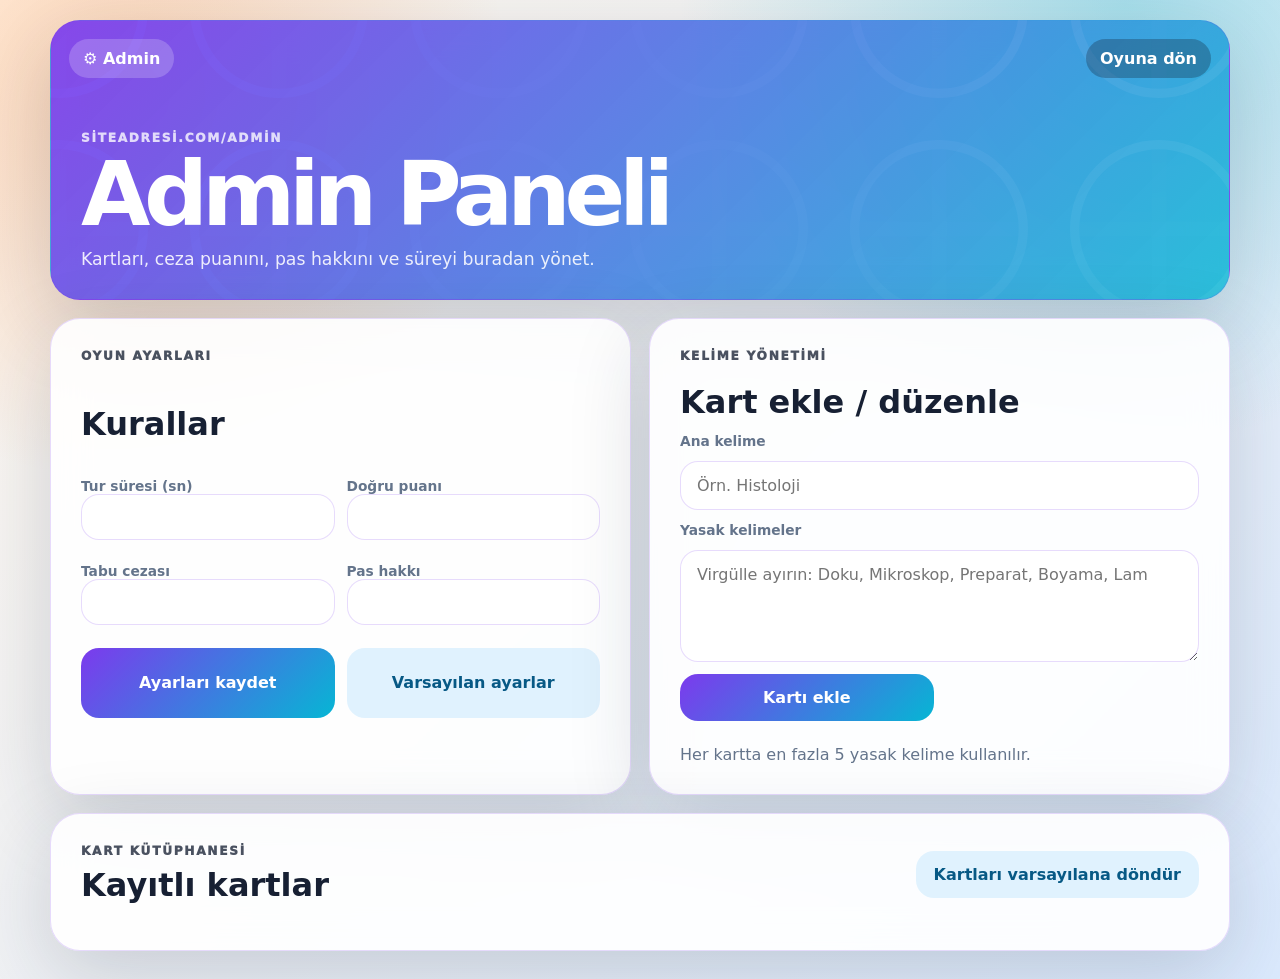
==== admin/index.html @ d8a150ee "Restructure game flow and add admin route" ====
<!doctype html>
<html lang="tr">
  <head>
    <meta charset="utf-8" />
    <meta name="viewport" content="width=device-width, initial-scale=1" />
    <title>Admin · Tıp Fakültesi Tabu</title>
    <link rel="stylesheet" href="../styles.css" />
  </head>
  <body>
    <main class="app-shell admin-shell" aria-labelledby="admin-title">
      <header class="hero compact-card admin-hero">
        <nav class="topbar" aria-label="Üst menü">
          <span class="brand-pill">⚙️ Admin</span>
          <a class="admin-link" href="../">Oyuna dön</a>
        </nav>
        <p class="eyebrow">siteadresi.com/admin</p>
        <h1 id="admin-title">Admin Paneli</h1>
        <p class="intro">Kartları, ceza puanını, pas hakkını ve süreyi buradan yönet.</p>
      </header>

      <section class="admin-grid">
        <form id="settings-form" class="compact-card admin-panel" aria-labelledby="settings-title">
          <p class="eyebrow">Oyun ayarları</p>
          <h2 id="settings-title">Kurallar</h2>

          <div class="settings-grid">
            <label>
              Tur süresi (sn)
              <input id="round-seconds" type="number" min="10" max="300" step="5" required />
            </label>
            <label>
              Doğru puanı
              <input id="correct-points" type="number" min="1" max="10" required />
            </label>
            <label>
              Tabu cezası
              <input id="taboo-penalty" type="number" min="0" max="10" required />
            </label>
            <label>
              Pas hakkı
              <input id="pass-limit" type="number" min="0" max="20" required />
            </label>
          </div>

          <div class="form-actions">
            <button class="primary" type="submit">Ayarları kaydet</button>
            <button id="reset-settings-button" class="secondary" type="button">Varsayılan ayarlar</button>
          </div>
          <p id="settings-message" class="hint" aria-live="polite"></p>
        </form>

        <form id="card-form" class="compact-card admin-panel" aria-labelledby="card-title">
          <p class="eyebrow">Kelime yönetimi</p>
          <h2 id="card-title">Kart ekle / düzenle</h2>
          <input type="hidden" id="editing-card-id" />

          <label for="card-word">Ana kelime</label>
          <input id="card-word" placeholder="Örn. Histoloji" required maxlength="40" />

          <label for="card-forbidden">Yasak kelimeler</label>
          <textarea
            id="card-forbidden"
            placeholder="Virgülle ayırın: Doku, Mikroskop, Preparat, Boyama, Lam"
            required
          ></textarea>

          <div class="form-actions">
            <button class="primary" id="save-card-button" type="submit">Kartı ekle</button>
            <button id="cancel-edit-button" class="secondary" type="button" hidden>Vazgeç</button>
          </div>
          <p class="hint">Her kartta en fazla 5 yasak kelime kullanılır.</p>
        </form>
      </section>

      <section class="compact-card card-library" aria-labelledby="library-title">
        <div class="section-heading">
          <div>
            <p class="eyebrow">Kart kütüphanesi</p>
            <h2 id="library-title">Kayıtlı kartlar</h2>
          </div>
          <button id="reset-cards-button" class="secondary" type="button">Kartları varsayılana döndür</button>
        </div>
        <div id="card-list" class="card-list" aria-live="polite"></div>
      </section>
    </main>

    <script src="../data.js"></script>
    <script src="admin.js"></script>
  </body>
</html>
---- styles.css ----
:root {
  color-scheme: light;
  --bg-1: #fff7ed;
  --bg-2: #dbeafe;
  --ink: #172033;
  --muted: #64748b;
  --card: rgba(255, 255, 255, 0.9);
  --primary: #7c3aed;
  --primary-2: #06b6d4;
  --accent: #f97316;
  --success: #16a34a;
  --danger: #e11d48;
  --line: rgba(124, 58, 237, 0.18);
  --shadow: 0 24px 80px rgba(30, 41, 59, 0.18);
}

* {
  box-sizing: border-box;
}

html,
body {
  max-width: 100%;
  overflow-x: hidden;
}

body {
  margin: 0;
  min-height: 100vh;
  font-family: Inter, ui-sans-serif, system-ui, -apple-system, BlinkMacSystemFont, "Segoe UI", sans-serif;
  color: var(--ink);
  background:
    radial-gradient(circle at 10% 10%, rgba(249, 115, 22, 0.26), transparent 24rem),
    radial-gradient(circle at 88% 0%, rgba(6, 182, 212, 0.3), transparent 28rem),
    linear-gradient(135deg, var(--bg-1), var(--bg-2));
}

button,
input,
textarea {
  font: inherit;
}

button {
  border: 0;
  border-radius: 18px;
  cursor: pointer;
  font-weight: 900;
  transition: transform 160ms ease, box-shadow 160ms ease, opacity 160ms ease;
}

button:hover:not(:disabled) {
  transform: translateY(-2px);
  box-shadow: 0 12px 24px rgba(30, 41, 59, 0.16);
}

button:disabled {
  cursor: not-allowed;
  opacity: 0.45;
}

input,
textarea {
  width: 100%;
  min-width: 0;
  border: 1px solid var(--line);
  border-radius: 18px;
  padding: 14px 16px;
  color: var(--ink);
  background: #fff;
  outline: none;
}

input:focus,
textarea:focus {
  border-color: var(--primary);
  box-shadow: 0 0 0 4px rgba(124, 58, 237, 0.14);
}

textarea {
  min-height: 112px;
  resize: vertical;
}

h1,
h2,
h3,
p {
  overflow-wrap: anywhere;
}

h1,
h2,
h3 {
  margin: 0;
}

h1 {
  max-width: 720px;
  font-size: clamp(2.35rem, 8vw, 5.6rem);
  line-height: 0.92;
  letter-spacing: -0.07em;
}

h2 {
  font-size: clamp(1.35rem, 3vw, 2rem);
}

.app-shell {
  width: min(1120px, calc(100% - 28px));
  margin: 0 auto;
  padding: 20px 0 28px;
}

.admin-shell {
  width: min(1180px, calc(100% - 28px));
}

.compact-card {
  width: 100%;
  min-width: 0;
  border: 1px solid var(--line);
  border-radius: 30px;
  background: var(--card);
  box-shadow: var(--shadow);
  backdrop-filter: blur(18px);
  padding: clamp(18px, 4vw, 30px);
}

.hero {
  position: relative;
  overflow: hidden;
  min-height: 280px;
  display: grid;
  align-content: end;
  margin-bottom: 18px;
  color: #fff;
  background:
    linear-gradient(135deg, rgba(124, 58, 237, 0.92), rgba(6, 182, 212, 0.82)),
    url("data:image/svg+xml,%3Csvg width='240' height='240' viewBox='0 0 240 240' xmlns='http://www.w3.org/2000/svg'%3E%3Cg fill='%23ffffff' fill-opacity='0.14'%3E%3Cpath d='M112 32h16v176h-16z'/%3E%3Cpath d='M32 112h176v16H32z'/%3E%3Ccircle cx='120' cy='120' r='92' fill='none' stroke='%23fff' stroke-width='10'/%3E%3C/g%3E%3C/svg%3E");
  background-size: cover, 220px;
  background-position: center, right -40px bottom -40px;
}

.topbar {
  position: absolute;
  inset: 18px 18px auto;
  display: flex;
  align-items: center;
  justify-content: space-between;
  gap: 12px;
}

.brand-pill,
.admin-link,
.summary-chip {
  display: inline-flex;
  align-items: center;
  gap: 8px;
  border-radius: 999px;
  padding: 10px 14px;
  font-weight: 900;
}

.brand-pill {
  background: rgba(255, 255, 255, 0.2);
}

.admin-link {
  color: #fff;
  text-decoration: none;
  background: rgba(15, 23, 42, 0.28);
}

.eyebrow {
  margin: 0 0 8px;
  color: inherit;
  font-size: 0.76rem;
  font-weight: 950;
  letter-spacing: 0.14em;
  opacity: 0.78;
  text-transform: uppercase;
}

.intro {
  max-width: 620px;
  margin: 14px 0 0;
  font-size: 1.08rem;
  opacity: 0.88;
}

.section-heading,
.mini-heading {
  display: flex;
  align-items: center;
  justify-content: space-between;
  gap: 14px;
  margin-bottom: 16px;
}

.summary-chip {
  flex-shrink: 0;
  color: #6d28d9;
  background: #ede9fe;
}

.setup-screen {
  max-width: 760px;
  margin: 0 auto;
}

.team-list {
  display: grid;
  gap: 12px;
}

.team-row {
  display: grid;
  grid-template-columns: 88px minmax(0, 1fr) 46px;
  align-items: center;
  gap: 10px;
}

.team-row label,
.admin-panel label {
  color: var(--muted);
  font-size: 0.86rem;
  font-weight: 900;
}

.icon-button {
  width: 46px;
  height: 46px;
  padding: 0;
  color: var(--danger);
  background: #ffe4e6;
  font-size: 1.5rem;
}

.setup-actions,
.form-actions,
.actions {
  display: grid;
  gap: 12px;
}

.setup-actions {
  grid-template-columns: 1fr 1.35fr;
  margin-top: 16px;
}

.primary,
.secondary,
.text-button,
.danger {
  padding: 14px 18px;
}

.primary {
  color: #fff;
  background: linear-gradient(135deg, var(--primary), var(--primary-2));
}

.secondary {
  color: #075985;
  background: #e0f2fe;
}

.text-button {
  width: auto;
  color: var(--primary);
  background: transparent;
  padding: 8px 10px;
}

.danger,
#taboo-button {
  color: #fff;
  background: linear-gradient(135deg, #f43f5e, #fb7185);
}

.hint {
  margin: 12px 0 0;
  color: var(--muted);
}

.game-grid {
  display: grid;
  grid-template-columns: minmax(0, 1.45fr) minmax(280px, 0.75fr);
  gap: 18px;
  align-items: start;
}

.side-stack {
  display: grid;
  gap: 18px;
  min-width: 0;
}

.turn-line {
  display: flex;
  align-items: center;
  justify-content: space-between;
  gap: 12px;
  margin-bottom: 14px;
}

.turn-controls {
  display: flex;
  align-items: center;
  gap: 10px;
}

.turn-controls .primary {
  width: auto;
  white-space: nowrap;
}

.timer {
  min-width: 74px;
  border-radius: 999px;
  color: #fff;
  background: var(--ink);
  padding: 10px 16px;
  text-align: center;
  font-weight: 950;
}

.turn-stats {
  display: grid;
  grid-template-columns: repeat(4, minmax(0, 1fr));
  gap: 10px;
  margin-bottom: 14px;
}

.turn-stats span {
  border-radius: 18px;
  padding: 11px;
  color: #075985;
  background: #e0f2fe;
  text-align: center;
  font-weight: 900;
}

.turn-stats strong {
  color: var(--ink);
}

.tabu-card {
  position: relative;
  overflow: hidden;
  min-height: 330px;
  border-radius: 30px;
  padding: clamp(22px, 5vw, 48px);
  color: #fff;
  text-align: center;
  background:
    radial-gradient(circle at 0 0, rgba(255, 255, 255, 0.28), transparent 18rem),
    linear-gradient(145deg, #f97316, #ec4899 48%, #7c3aed);
}

.card-label {
  margin: 0;
  font-weight: 950;
  letter-spacing: 0.12em;
  opacity: 0.76;
  text-transform: uppercase;
}

.tabu-card h2 {
  margin: 10px 0 22px;
  font-size: clamp(2.3rem, 7vw, 5.2rem);
  letter-spacing: -0.06em;
}

.forbidden-list {
  display: grid;
  grid-template-columns: repeat(5, minmax(0, 1fr));
  gap: 10px;
  margin: 0;
  padding: 0;
  list-style: none;
}

.forbidden-list li {
  min-width: 0;
  border-radius: 999px;
  padding: 11px 10px;
  background: rgba(255, 255, 255, 0.2);
  font-weight: 900;
}

.actions {
  grid-template-columns: repeat(4, minmax(0, 1fr));
  margin-top: 14px;
}

#correct-button {
  color: #fff;
  background: linear-gradient(135deg, #16a34a, #22c55e);
}

#pass-button {
  color: #713f12;
  background: #fef3c7;
}

.scoreboard,
.round-history,
.card-list {
  display: grid;
  gap: 10px;
}

.score-card,
.history-item,
.admin-card {
  min-width: 0;
  border: 1px solid var(--line);
  border-radius: 20px;
  background: #fff;
  padding: 14px;
}

.score-card {
  display: flex;
  align-items: center;
  justify-content: space-between;
  gap: 10px;
}

.score-card.active {
  border-color: rgba(249, 115, 22, 0.6);
  background: #fff7ed;
}

.score-card span,
.history-item span,
.history-item small,
.admin-card p {
  color: var(--muted);
}

.score-card strong {
  font-size: 2rem;
}

.history-item {
  display: grid;
  grid-template-columns: 1fr auto;
  gap: 4px 12px;
}

.history-item small {
  grid-column: 1 / -1;
}

.history-score {
  align-self: center;
  border-radius: 999px;
  padding: 7px 10px;
  color: #fff;
  background: var(--primary);
  font-weight: 950;
}

.empty-state {
  margin: 0;
  color: var(--muted);
}

.admin-grid {
  display: grid;
  grid-template-columns: repeat(2, minmax(0, 1fr));
  gap: 18px;
  margin-bottom: 18px;
}

.admin-panel {
  display: grid;
  gap: 12px;
}

.settings-grid {
  display: grid;
  grid-template-columns: repeat(2, minmax(0, 1fr));
  gap: 12px;
}

.form-actions {
  grid-template-columns: 1fr 1fr;
}

.card-list {
  grid-template-columns: repeat(auto-fit, minmax(240px, 1fr));
}

.admin-card h3 {
  margin: 0 0 6px;
}

.admin-card p {
  margin: 0;
}

.admin-card-actions {
  display: grid;
  grid-template-columns: 1fr 1fr;
  gap: 10px;
  margin-top: 12px;
}

@media (max-width: 820px) {
  .app-shell,
  .admin-shell {
    width: min(100% - 18px, 1120px);
    padding: 9px 0 18px;
  }

  .compact-card {
    border-radius: 22px;
    padding: 16px;
  }

  .hero {
    min-height: 230px;
    background-size: cover, 160px;
  }

  .topbar {
    inset: 12px 12px auto;
  }

  .brand-pill,
  .admin-link,
  .summary-chip,
  .turn-controls .primary {
    padding: 8px 10px;
    font-size: 0.9rem;
  }

  .section-heading,
  .mini-heading,
  .turn-line,
  .turn-controls {
    align-items: stretch;
    flex-direction: column;
  }

  .summary-chip {
    align-self: flex-start;
  }

  .team-row {
    grid-template-columns: 1fr 42px;
  }

  .team-row label {
    grid-column: 1 / -1;
  }

  .game-grid,
  .admin-grid,
  .setup-actions,
  .form-actions,
  .settings-grid {
    grid-template-columns: 1fr;
  }

  .turn-stats,
  .actions {
    grid-template-columns: repeat(2, minmax(0, 1fr));
  }

  .forbidden-list {
    grid-template-columns: 1fr;
  }

  .tabu-card {
    min-height: 280px;
  }
}

@media (max-width: 420px) {
  h1 {
    font-size: 2.55rem;
  }

  .turn-stats,
  .actions {
    grid-template-columns: 1fr;
  }
}
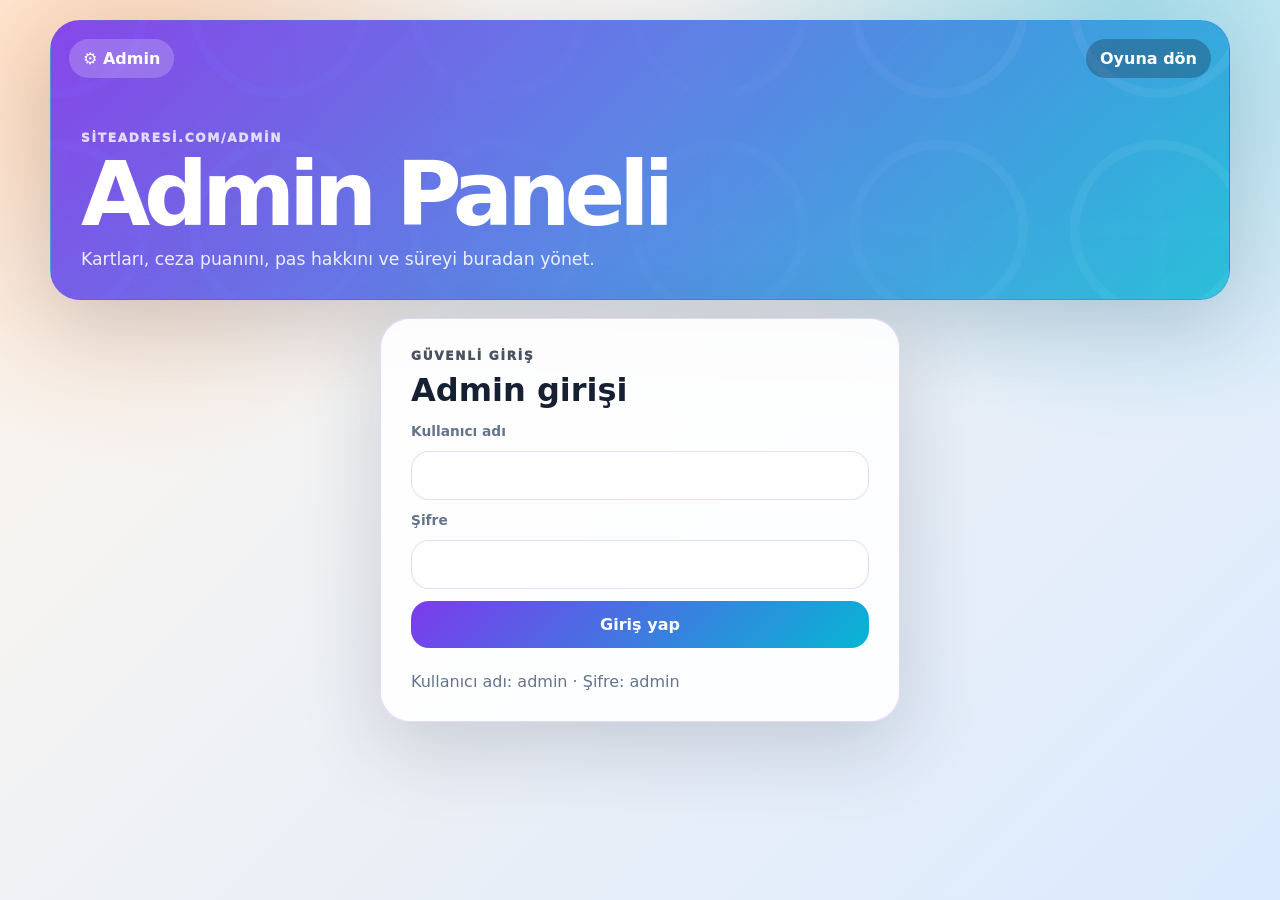
==== commit 41542618: "Add admin login and expanded card deck" ====
--- a/admin/index.html
+++ b/admin/index.html
@@ -18,8 +18,29 @@
         <p class="intro">Kartları, ceza puanını, pas hakkını ve süreyi buradan yönet.</p>
       </header>
 
-      <section class="admin-grid">
-        <form id="settings-form" class="compact-card admin-panel" aria-labelledby="settings-title">
+      <section id="login-panel" class="compact-card login-panel" aria-labelledby="login-title">
+        <p class="eyebrow">Güvenli giriş</p>
+        <h2 id="login-title">Admin girişi</h2>
+        <form id="login-form" class="login-form">
+          <label for="admin-username">Kullanıcı adı</label>
+          <input id="admin-username" autocomplete="username" required />
+
+          <label for="admin-password">Şifre</label>
+          <input id="admin-password" type="password" autocomplete="current-password" required />
+
+          <button class="primary" type="submit">Giriş yap</button>
+          <p id="login-message" class="hint" aria-live="polite">Kullanıcı adı: admin · Şifre: admin</p>
+        </form>
+      </section>
+
+      <div id="admin-content" hidden>
+        <div class="admin-toolbar">
+          <span class="summary-chip">Admin oturumu açık</span>
+          <button id="logout-button" class="secondary" type="button">Çıkış yap</button>
+        </div>
+
+        <section class="admin-grid">
+          <form id="settings-form" class="compact-card admin-panel" aria-labelledby="settings-title">
           <p class="eyebrow">Oyun ayarları</p>
           <h2 id="settings-title">Kurallar</h2>
 
@@ -72,16 +93,17 @@
         </form>
       </section>
 
-      <section class="compact-card card-library" aria-labelledby="library-title">
-        <div class="section-heading">
-          <div>
-            <p class="eyebrow">Kart kütüphanesi</p>
-            <h2 id="library-title">Kayıtlı kartlar</h2>
+        <section class="compact-card card-library" aria-labelledby="library-title">
+          <div class="section-heading">
+            <div>
+              <p class="eyebrow">Kart kütüphanesi</p>
+              <h2 id="library-title">Kayıtlı kartlar</h2>
+            </div>
+            <button id="reset-cards-button" class="secondary" type="button">Kartları varsayılana döndür</button>
           </div>
-          <button id="reset-cards-button" class="secondary" type="button">Kartları varsayılana döndür</button>
-        </div>
-        <div id="card-list" class="card-list" aria-live="polite"></div>
-      </section>
+          <div id="card-list" class="card-list" aria-live="polite"></div>
+        </section>
+      </div>
     </main>
 
     <script src="../data.js"></script>
--- a/styles.css
+++ b/styles.css
@@ -591,3 +591,43 @@
     grid-template-columns: 1fr;
   }
 }
+
+.login-panel {
+  max-width: 520px;
+  margin: 0 auto 18px;
+}
+
+.login-form {
+  display: grid;
+  gap: 12px;
+  margin-top: 14px;
+}
+
+.login-form label {
+  color: var(--muted);
+  font-size: 0.86rem;
+  font-weight: 900;
+}
+
+.admin-toolbar {
+  display: flex;
+  align-items: center;
+  justify-content: space-between;
+  gap: 12px;
+  margin-bottom: 18px;
+}
+
+.admin-toolbar .secondary {
+  width: auto;
+}
+
+@media (max-width: 820px) {
+  .admin-toolbar {
+    align-items: stretch;
+    flex-direction: column;
+  }
+
+  .admin-toolbar .secondary {
+    width: 100%;
+  }
+}
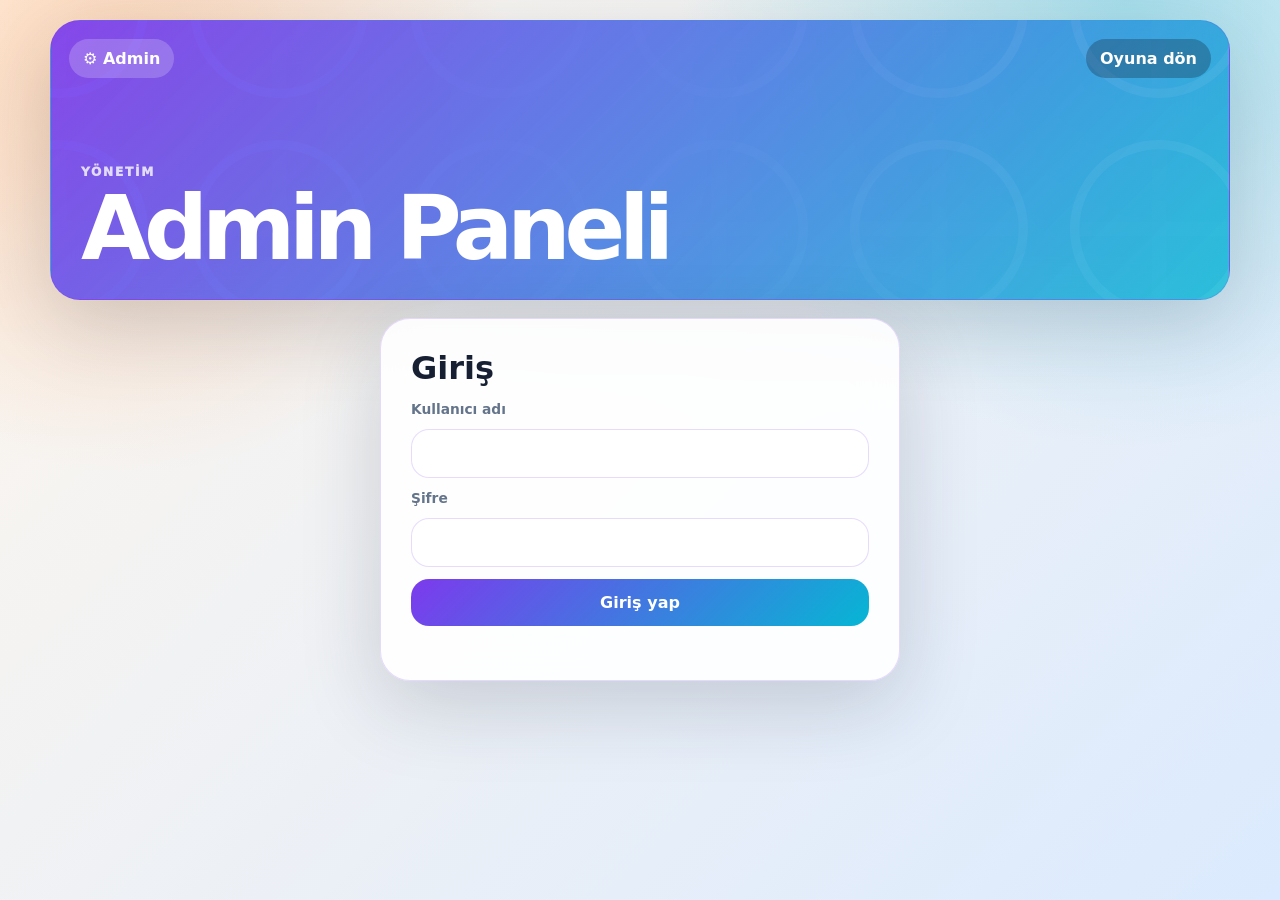
==== commit 5171cece: "Add user auth, admin user management, bans, and UI refresh" ====
--- a/admin/index.html
+++ b/admin/index.html
@@ -1,112 +1,5 @@
-<!doctype html>
-<html lang="tr">
-  <head>
-    <meta charset="utf-8" />
-    <meta name="viewport" content="width=device-width, initial-scale=1" />
-    <title>Admin · Tıp Fakültesi Tabu</title>
-    <link rel="stylesheet" href="../styles.css" />
-  </head>
-  <body>
-    <main class="app-shell admin-shell" aria-labelledby="admin-title">
-      <header class="hero compact-card admin-hero">
-        <nav class="topbar" aria-label="Üst menü">
-          <span class="brand-pill">⚙️ Admin</span>
-          <a class="admin-link" href="../">Oyuna dön</a>
-        </nav>
-        <p class="eyebrow">siteadresi.com/admin</p>
-        <h1 id="admin-title">Admin Paneli</h1>
-        <p class="intro">Kartları, ceza puanını, pas hakkını ve süreyi buradan yönet.</p>
-      </header>
-
-      <section id="login-panel" class="compact-card login-panel" aria-labelledby="login-title">
-        <p class="eyebrow">Güvenli giriş</p>
-        <h2 id="login-title">Admin girişi</h2>
-        <form id="login-form" class="login-form">
-          <label for="admin-username">Kullanıcı adı</label>
-          <input id="admin-username" autocomplete="username" required />
-
-          <label for="admin-password">Şifre</label>
-          <input id="admin-password" type="password" autocomplete="current-password" required />
-
-          <button class="primary" type="submit">Giriş yap</button>
-          <p id="login-message" class="hint" aria-live="polite">Kullanıcı adı: admin · Şifre: admin</p>
-        </form>
-      </section>
-
-      <div id="admin-content" hidden>
-        <div class="admin-toolbar">
-          <span class="summary-chip">Admin oturumu açık</span>
-          <button id="logout-button" class="secondary" type="button">Çıkış yap</button>
-        </div>
-
-        <section class="admin-grid">
-          <form id="settings-form" class="compact-card admin-panel" aria-labelledby="settings-title">
-          <p class="eyebrow">Oyun ayarları</p>
-          <h2 id="settings-title">Kurallar</h2>
-
-          <div class="settings-grid">
-            <label>
-              Tur süresi (sn)
-              <input id="round-seconds" type="number" min="10" max="300" step="5" required />
-            </label>
-            <label>
-              Doğru puanı
-              <input id="correct-points" type="number" min="1" max="10" required />
-            </label>
-            <label>
-              Tabu cezası
-              <input id="taboo-penalty" type="number" min="0" max="10" required />
-            </label>
-            <label>
-              Pas hakkı
-              <input id="pass-limit" type="number" min="0" max="20" required />
-            </label>
-          </div>
-
-          <div class="form-actions">
-            <button class="primary" type="submit">Ayarları kaydet</button>
-            <button id="reset-settings-button" class="secondary" type="button">Varsayılan ayarlar</button>
-          </div>
-          <p id="settings-message" class="hint" aria-live="polite"></p>
-        </form>
-
-        <form id="card-form" class="compact-card admin-panel" aria-labelledby="card-title">
-          <p class="eyebrow">Kelime yönetimi</p>
-          <h2 id="card-title">Kart ekle / düzenle</h2>
-          <input type="hidden" id="editing-card-id" />
-
-          <label for="card-word">Ana kelime</label>
-          <input id="card-word" placeholder="Örn. Histoloji" required maxlength="40" />
-
-          <label for="card-forbidden">Yasak kelimeler</label>
-          <textarea
-            id="card-forbidden"
-            placeholder="Virgülle ayırın: Doku, Mikroskop, Preparat, Boyama, Lam"
-            required
-          ></textarea>
-
-          <div class="form-actions">
-            <button class="primary" id="save-card-button" type="submit">Kartı ekle</button>
-            <button id="cancel-edit-button" class="secondary" type="button" hidden>Vazgeç</button>
-          </div>
-          <p class="hint">Her kartta en fazla 5 yasak kelime kullanılır.</p>
-        </form>
-      </section>
-
-        <section class="compact-card card-library" aria-labelledby="library-title">
-          <div class="section-heading">
-            <div>
-              <p class="eyebrow">Kart kütüphanesi</p>
-              <h2 id="library-title">Kayıtlı kartlar</h2>
-            </div>
-            <button id="reset-cards-button" class="secondary" type="button">Kartları varsayılana döndür</button>
-          </div>
-          <div id="card-list" class="card-list" aria-live="polite"></div>
-        </section>
-      </div>
-    </main>
-
-    <script src="../data.js"></script>
-    <script src="admin.js"></script>
-  </body>
-</html>
+<!doctype html><html lang="tr"><head><meta charset="utf-8"/><meta name="viewport" content="width=device-width, initial-scale=1"/><title>Admin · Tıp Fakültesi Tabu</title><link rel="stylesheet" href="../styles.css"/></head><body><main class="app-shell admin-shell"><header class="hero compact-card admin-hero"><nav class="topbar"><span class="brand-pill">⚙️ Admin</span><a class="admin-link" href="../">Oyuna dön</a></nav><p class="eyebrow">Yönetim</p><h1>Admin Paneli</h1></header>
+<section id="login-panel" class="compact-card login-panel"><h2>Giriş</h2><form id="login-form" class="login-form"><label>Kullanıcı adı</label><input id="admin-username" required/><label>Şifre</label><input id="admin-password" type="password" required/><button class="primary" type="submit">Giriş yap</button><p id="login-message" class="hint"></p></form></section>
+<div id="admin-content" hidden><div class="admin-toolbar"><span class="summary-chip">Admin oturumu açık</span><button id="logout-button" class="secondary" type="button">Çıkış yap</button></div>
+<section class="compact-card"><h2>Kayıtlı kullanıcılar</h2><div id="user-list"></div></section>
+</div></main><script src="../data.js"></script><script src="admin.js"></script></body></html>
--- a/styles.css
+++ b/styles.css
@@ -631,3 +631,10 @@
     width: 100%;
   }
 }
+.auth-dialog{border:0;border-radius:20px;padding:0;max-width:420px;width:calc(100% - 24px)}
+.auth-form{padding:20px;background:#fff;display:grid;gap:10px}
+.tabu-card{background:linear-gradient(180deg,#fff,#fee2e2);border:2px solid #fca5a5;border-radius:22px;box-shadow:0 12px 30px rgba(0,0,0,.12);position:relative}
+.tabu-card::before{content:'';position:absolute;inset:8px;border:1px dashed #fb7185;border-radius:16px;pointer-events:none}
+.forbidden-list li{background:#fff;border-radius:10px;padding:6px 10px;margin:6px 0;border:1px solid #fecdd3}
+#user-panel{margin-bottom:14px}
+@media (max-width:760px){.setup-actions{grid-template-columns:1fr}.game-grid{grid-template-columns:1fr}}
